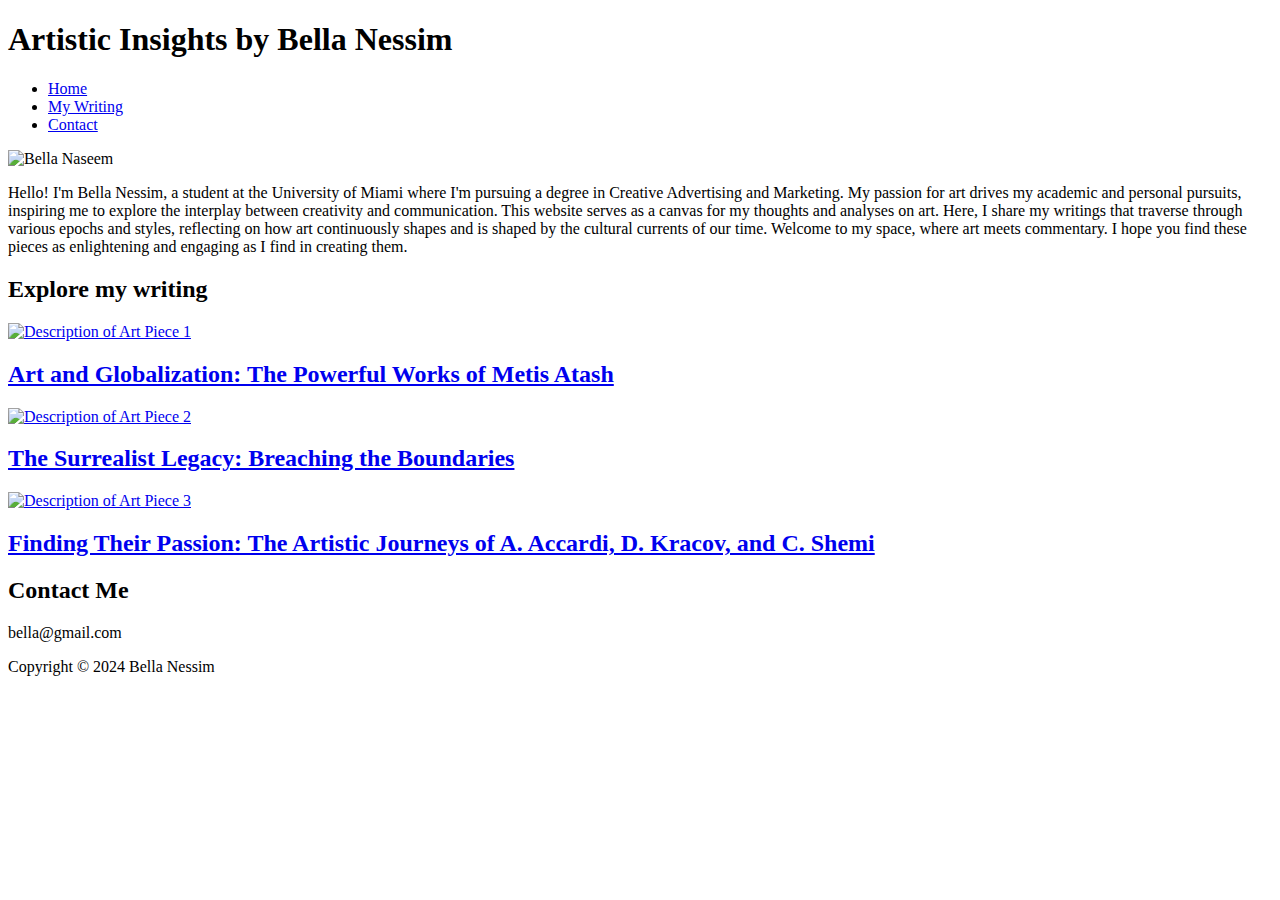
==== index.html @ 50e34eda "Add files via upload" ====
<!DOCTYPE html>
<html lang="en">
<head>
    <meta charset="UTF-8">
    <meta name="viewport" content="width=device-width, initial-scale=1.0">
    <title>Artistic Insights by Bella Nessim</title>
    <link rel="stylesheet" href="./css/styles.css">
    <link rel="preconnect" href="https://fonts.googleapis.com">
    <link rel="preconnect" href="https://fonts.gstatic.com" crossorigin>
    <link href="https://fonts.googleapis.com/css2?family=Lato:ital,wght@0,100;0,300;0,400;0,700;0,900;1,100;1,300;1,400;1,700;1,900&family=Ubuntu+Sans+Mono:ital,wght@0,400..700;1,400..700&display=swap" rel="stylesheet">

</head>

<body>
    <header>
        <h1>Artistic Insights by Bella Nessim</h1>
        <nav>
            <ul>
                <li><a href="index.html">Home</a></li>
                <li><a href="index.html#myWriting">My Writing</a></li>
                <li><a href="index.html#contactMe">Contact</a></li>
            </ul>
        </nav>
    </header>
    <main>


        <div class="about-section">
            <img src="./images/bella_headshot.png" alt="Bella Naseem" class="headshot">
            <p>Hello! I'm Bella Nessim, a student at the University of Miami where I'm pursuing a degree in Creative Advertising and Marketing. My passion for art drives my academic and personal pursuits, inspiring me to explore the interplay between creativity and communication. This website serves as a canvas for my thoughts and analyses on art. Here, I share my writings that traverse through various epochs and styles, reflecting on how art continuously shapes and is shaped by the cultural currents of our time. Welcome to my space, where art meets commentary. I hope you find these pieces as enlightening and engaging as I find in creating them.</p>
        </div>

        <div class="title">
            <h2>Explore my writing</h2>
        </div>

        <section id="myWriting" class="grid-container">
            <a href="/arts_and_globalization.html">
                <article class="grid-item">
                    <img src="./images/arts_and_globalization.png" alt="Description of Art Piece 1">
                    <h2 >Art and Globalization: The Powerful Works of Metis Atash</h2>
                </article>
            </a>

            <a href="./surrealist_legacy.html">
                <article class="grid-item">
                    <img src="./images/surealist_legacy.png" alt="Description of Art Piece 2">
                    <h2>The Surrealist Legacy: Breaching the Boundaries</h2>
                </article>
            </a>

            <a href="./finding_their_passion.html">
                <article class="grid-item">
                    <img src="./images/finding_their_passion.png" alt="Description of Art Piece 3">
                    <h2>Finding Their Passion: The Artistic Journeys of A. Accardi, D. Kracov, and C. Shemi</h2>
                </article>
            </a>
        
         
            <!-- Add more art pieces as needed -->
        </section>

        <section id="contactMe" class="contact-section">
            <h2>Contact Me</h2>
            <p>bella@gmail.com</p>
        </section>
    </main>
    <footer>
        <p>Copyright © 2024 Bella Nessim</p>
    </footer>
</body>
</html>
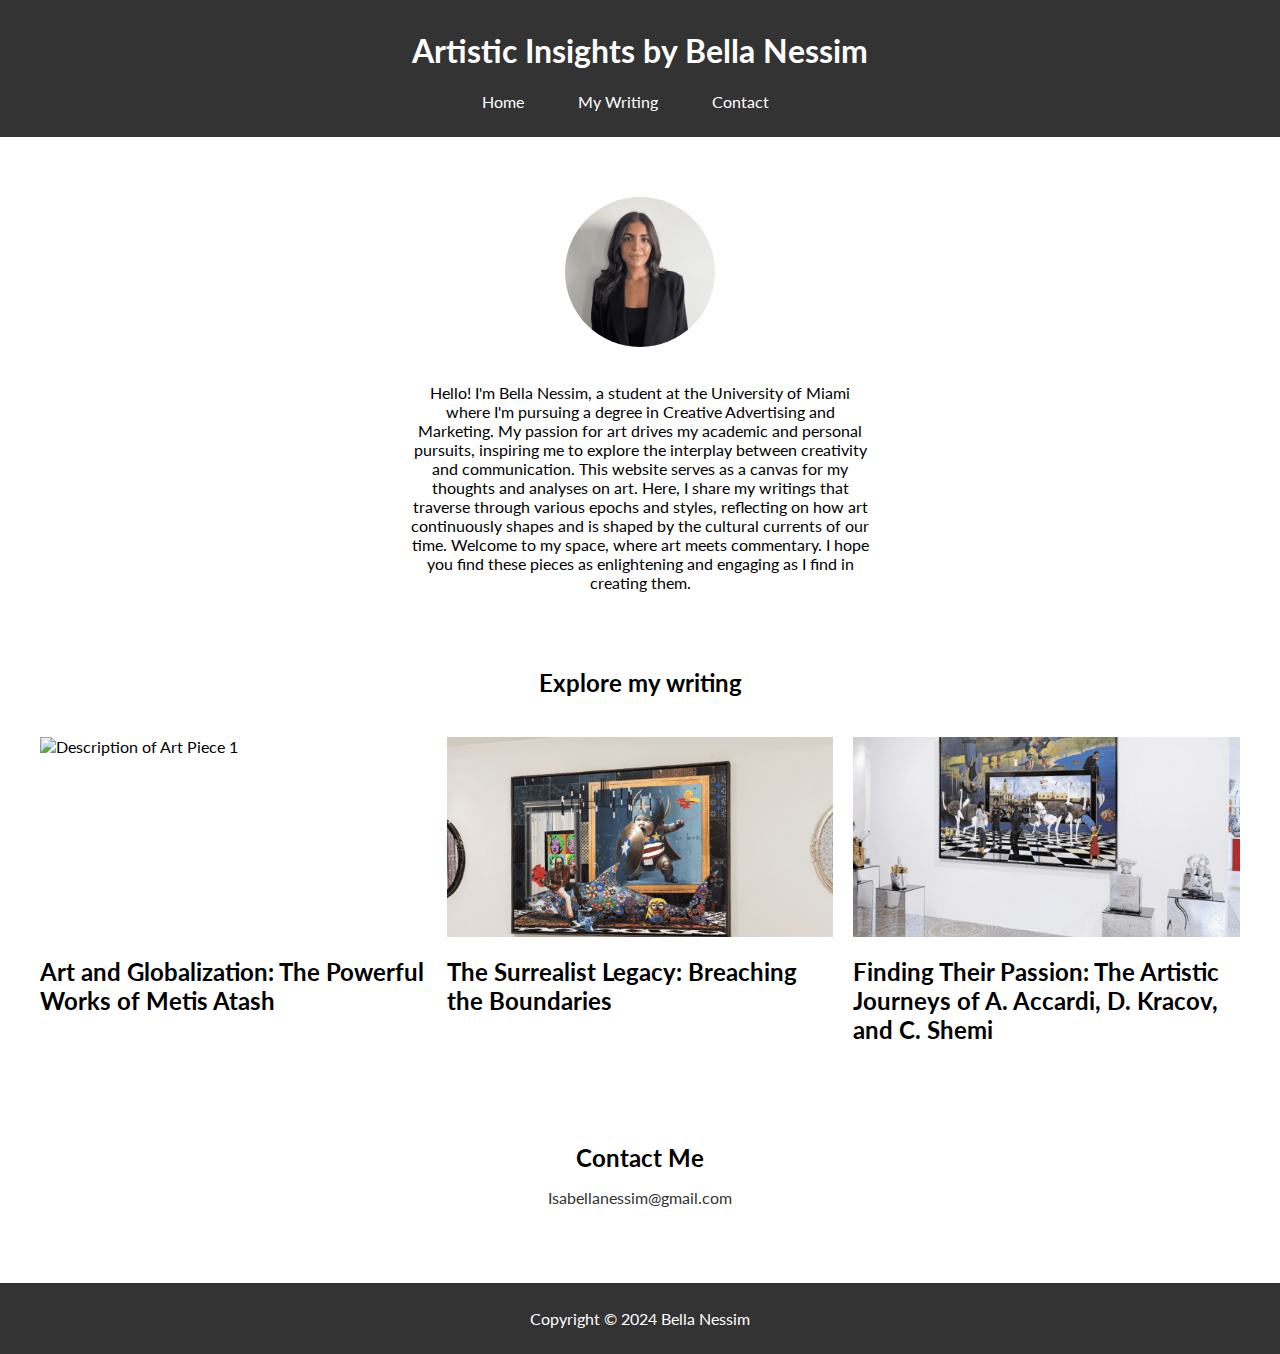
==== commit 1d1ffcfd: "image compression and email" ====
--- a/index.html
+++ b/index.html
@@ -62,7 +62,7 @@
 
         <section id="contactMe" class="contact-section">
             <h2>Contact Me</h2>
-            <p>bella@gmail.com</p>
+            <p>Isabellanessim@gmail.com</p>
         </section>
     </main>
     <footer>
--- a/css/styles.css
+++ b/css/styles.css
@@ -0,0 +1,167 @@
+html, body {
+    margin: 0;
+    padding: 0;
+    box-sizing: border-box;
+    font-family: "Lato", sans-serif;
+    font-weight: 400;
+    font-style: normal;
+}
+
+header {
+    background-color: #333;
+    color: #fff;
+    padding: 10px 20px;
+    text-align: center;
+}
+
+nav ul {
+    list-style: none;
+    padding: 0; 
+    margin: 10; 
+}
+
+nav ul li {
+    display: inline;
+    margin-right: 30px; 
+}
+
+nav ul li a {
+    color: white;
+    text-decoration: none;
+    padding: 10px; 
+}
+
+main {
+    margin: 20px;
+    padding: 20px;
+    display: flex;
+    flex-direction: column;
+    align-items: center;
+}
+
+.title {
+    margin-bottom: 20px;
+    text-align: center;
+    margin-top: 20px;
+}
+
+
+.grid-container {
+    display: grid;
+    grid-template-columns: repeat(3, 1fr);
+    gap: 20px;
+}
+
+.grid-container a:visited {
+    color: #001677; 
+}
+
+.grid-container a {
+    color: #000000; 
+    text-decoration: none; 
+}
+
+.grid-container a:hover {
+    color: #282828; 
+    text-decoration: underline; 
+}
+
+.grid-item img {
+    width: 100%; 
+    height: 200px; 
+    object-fit: cover; 
+    display: block; 
+    margin-bottom: 10px; 
+    
+}
+
+
+.about-section {
+    display: flex;
+    flex-direction: column; 
+    align-items: center; 
+    justify-content: center; 
+    padding: 20px;
+    text-align: center; 
+    max-width: 460px;
+}
+
+.headshot {
+    width: 150px;
+    height: 150px;
+    border-radius: 50%; 
+    object-fit: cover; 
+    margin-bottom: 20px; 
+}
+
+.contact-section {
+    text-align: center; 
+    padding: 20px;
+    margin-top: 40px; 
+}
+
+.contact-section h2 {
+    margin-bottom: 10px; 
+}
+
+.contact-section p {
+    font-size: 1em; 
+    color: #333; 
+}
+
+.blog-header-image {
+    width: 70%;
+    height: auto;
+    display: block;
+}
+
+.post-intro {
+    margin: 10px 0;
+    display: flex;
+    flex-direction: column;
+    align-items: center;
+
+}
+
+.author-info {
+    display: flex;
+    align-items: center;
+    
+}
+
+.author-headshot {
+    width: 30px;
+    height: 30px;
+    border-radius: 50%;  
+    object-fit: cover;
+    margin-right: 10px;
+}
+
+.author-name {
+    font-weight: bold;
+    font-size: 1.2em;
+}
+
+.blog-content {
+    margin: 20px;
+    margin-top: 0px;
+    max-width: 800px;
+    padding: 20px;
+    text-align: justify;
+    font-size: 16px;
+}
+
+.rights {
+    margin-top: 40px;
+    font-style: italic;
+    text-align: center;
+    font-size: 12px;
+}
+
+
+footer {
+    text-align: center;
+    padding: 10px 0;
+    background-color: #333;
+    color: white;
+}
